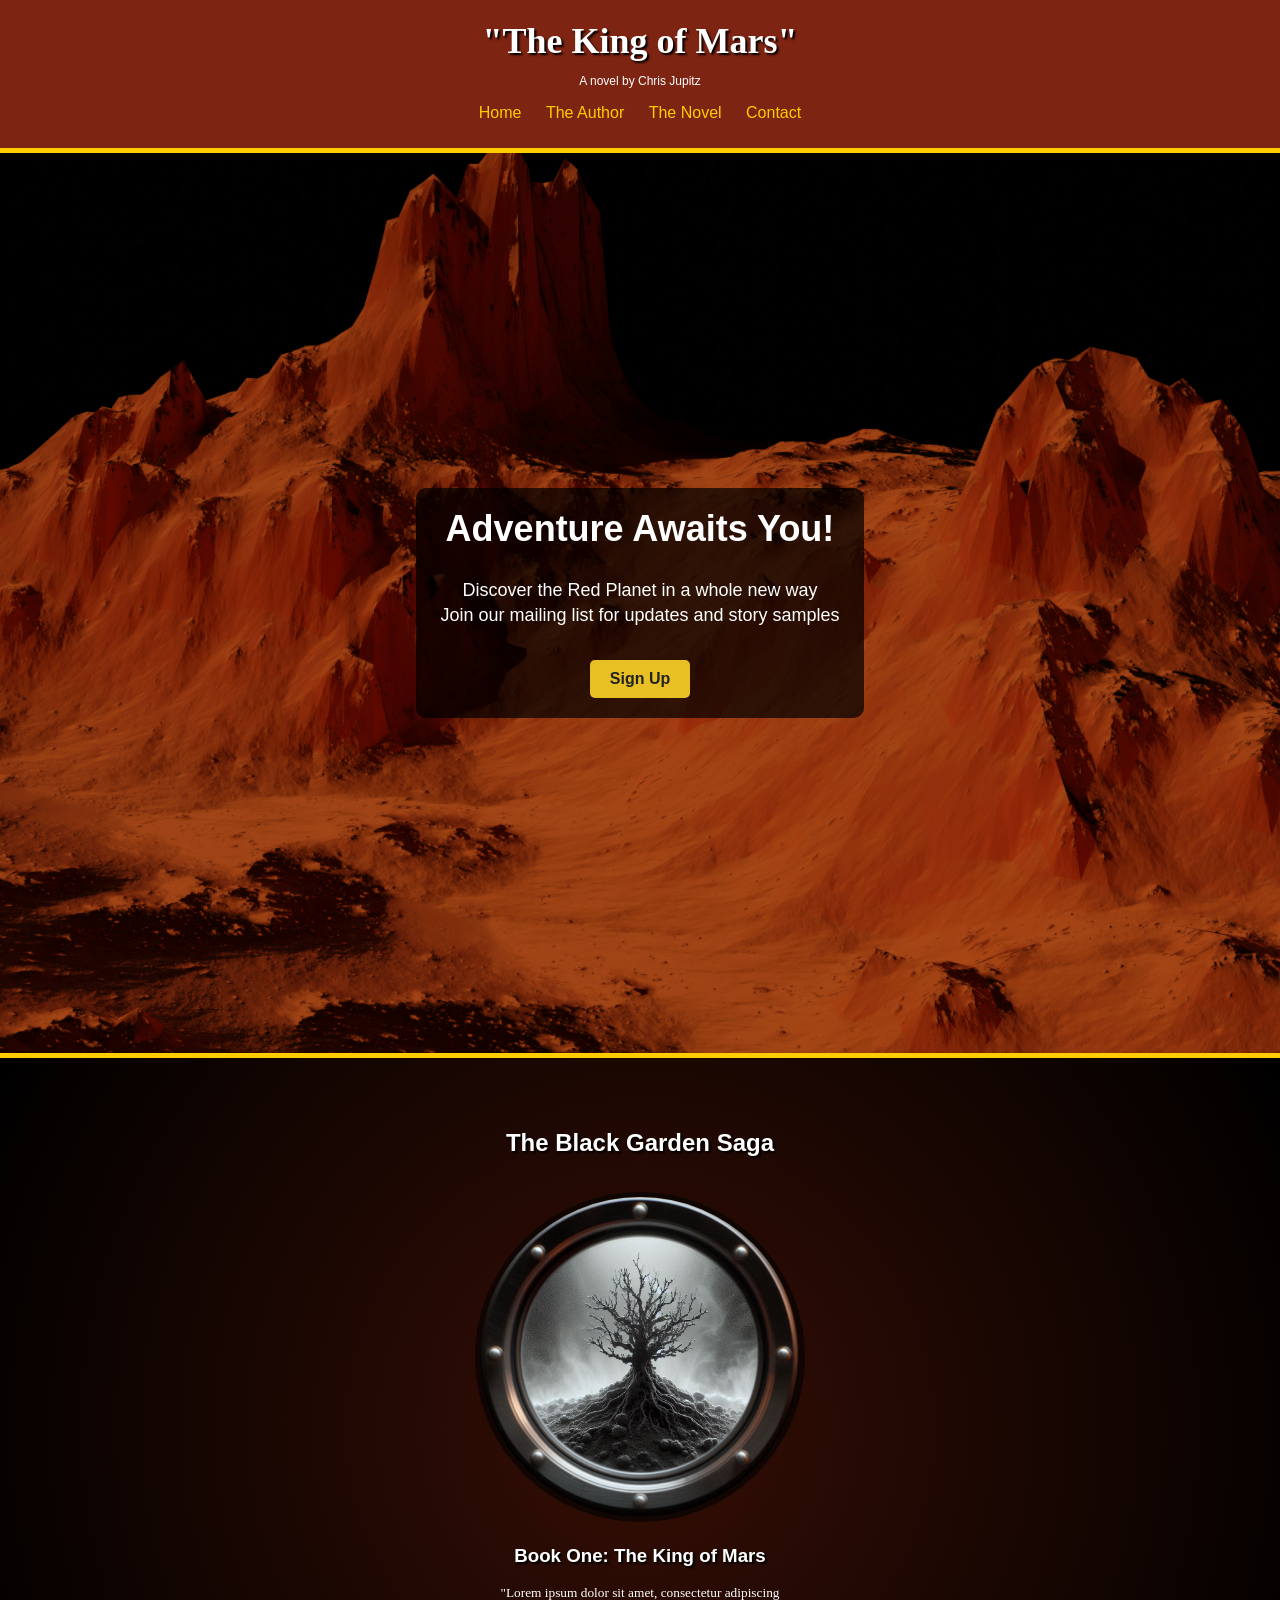
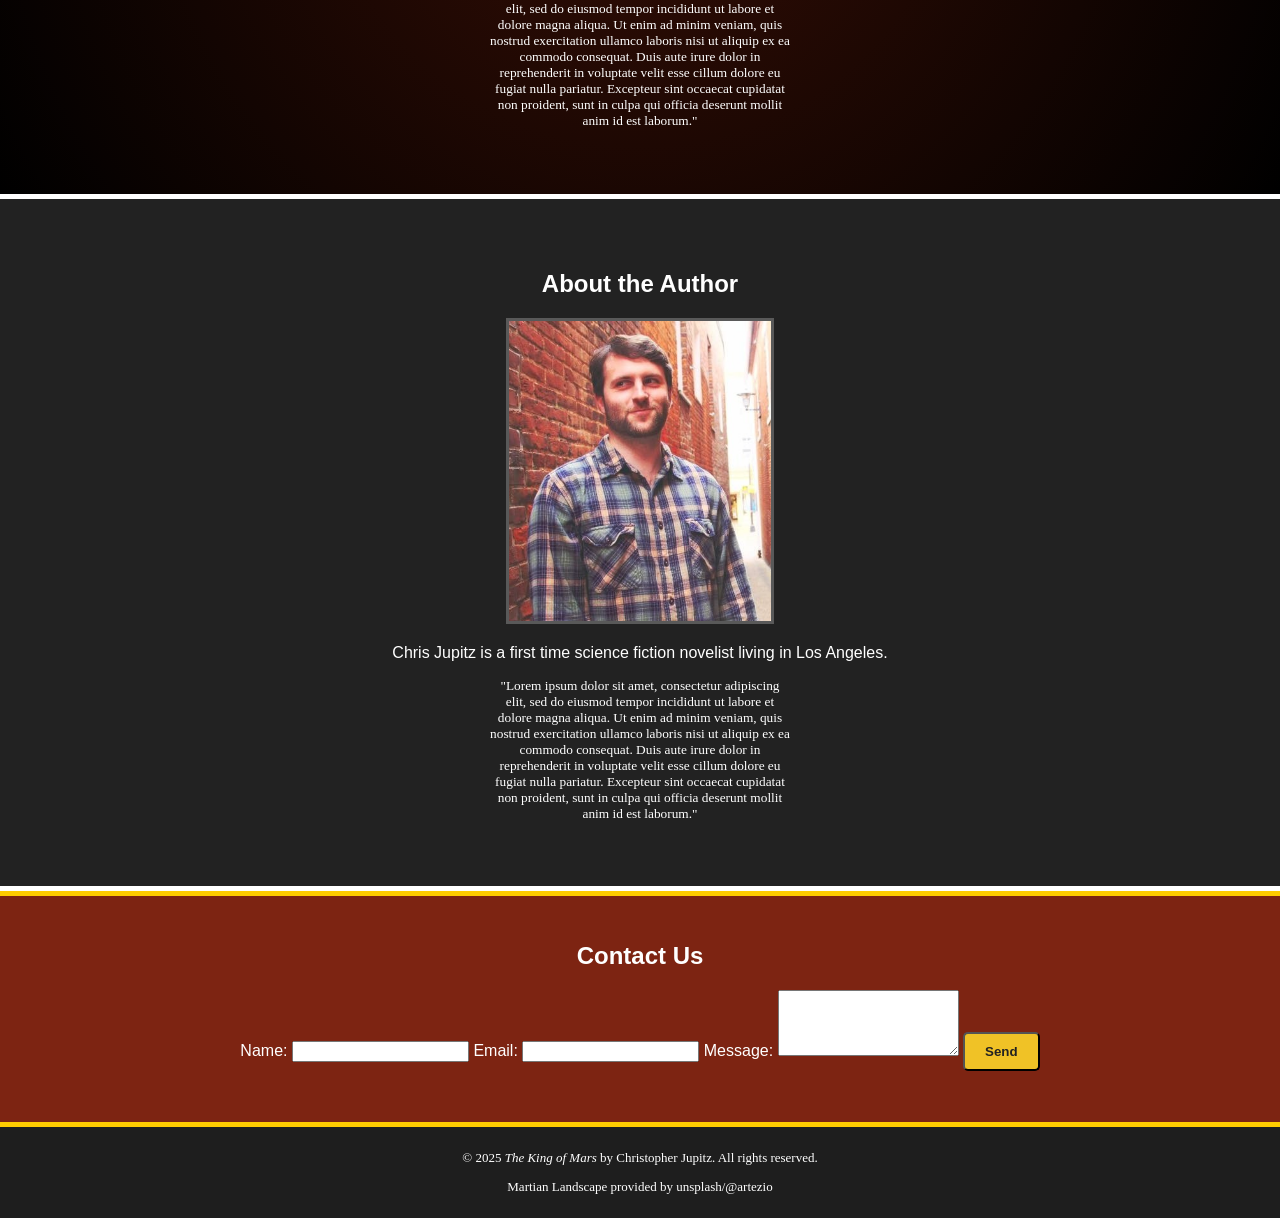
==== index.html @ 3d8299c3 "Rename tkom_index.html to index.html issues with github pages. changing name to see if that helps" ====
<!DOCTYPE html>
<html lang="en">

<head>
    <meta charset="UTF-8">
    <meta name="viewport" content="width=device-width, initial-scale=1.0">
    <meta name="description" content="Discover a new journey from Earth to Mars in this Sci-fi fantasy epic set 35 years in the future.">
    <meta name="keywords" content="Mars, Science, Fiction, Novel, Authors, Book Reviews, Reading">
    <meta name="author" content="Christopher Jupitz">
    <title>The King of Mars - Novel</title>
    <link rel="stylesheet" href="tkom_gpt_styles.css">
</head>

<body>
    <header>
        <nav>
        <div class="logo">
            <h1 class="pop-shadow">"The King of Mars"</h1>
            <p>A novel by Chris Jupitz</p>  
        </div>      
                      
            <ul class="nav-links">
                <li><a href="#home">Home</a></li>
                <li><a href="#about">The Author</a></li>
                <li><a href="#books">The Novel</a></li>
                <li><a href="#contact">Contact</a></li>
            </ul>
            
        </nav>
    </header>
    <main>
        <!-- Hero Section -->
        <section id="home" class="hero">
            
            <!-- REPLACE VIDEO OR USE IMAGE -->
             <img id="hero-photo" src="tkom_assets\marsNight-ezi-TnudzJxjVCI-unsplash.jpg" alt="Image credit: unsplash.com/@artezio">

            <!-- VIDEO BG OPTION -->
            <!-- <video autoplay muted loop id="hero-video" playsinline>
                <source src="tkom_assets\Perseverance-landing-1080p.webm" type="video/webm">
                <source src="path/to/file.mp4" type="video/mp4">
                Your browser does not support the video tag.
            </video> -->
            <!-- Starts the video at 120 seconds -->
            <!-- <script>
                document.addEventListener("DOMContentLoaded", function () {
                    let video = document.getElementById("hero-video");

                    video.addEventListener("loadedmetadata", function () {
                        video.currentTime = 120; // Start at 2:00
                    });

                    video.addEventListener("timeupdate", function () {
                        if (video.currentTime >= video.duration - 1) { // If near end
                            video.currentTime = 120; // Restart from 2:00
                            video.play();
                        }
                    });
                });
            </script> -->

            <div class="hero-content">
                <h2>Adventure Awaits You!</h2>
                <p>Discover the Red Planet in a whole new way</p>
                <p>Join our mailing list for updates and story samples</p>
                <a href="https://docs.google.com/forms/d/e/1FAIpQLSf5rpE9L9I5j4xw2YOdonmKJZrgy5AwQfSh0QWP3DYtcJn8QQ/viewform?usp=header" class="btn" target="_blank">Sign Up</a>
            </div>
        </section>

        <!-- Books Section -->
        <section id="books" class="books">
            <h2 class="pop-shadow">The Black Garden Saga</h2>
            <div class="book-grid">
                <article class="book">
                    <img src="tkom_assets\BGC_1.jpeg" alt="The Symbol of Atah. A crude symbol depictng a half circle above a lambda resting on a shallow arc.">
                    <h3 class="pop-shadow">Book One: The King of Mars</h3>
                    <p class="description">"Lorem ipsum dolor sit amet, consectetur adipiscing elit, sed do eiusmod tempor incididunt ut labore et dolore magna aliqua. Ut enim ad minim veniam, quis nostrud exercitation ullamco laboris nisi ut aliquip ex ea commodo consequat. Duis aute irure dolor in reprehenderit in voluptate velit esse cillum dolore eu fugiat nulla pariatur. Excepteur sint occaecat cupidatat non proident, sunt in culpa qui officia deserunt mollit anim id est laborum."</p>
                </article>
                <!-- <article class="book">
                    <img src="book2.jpg" alt="Book Title 2">
                    <h3>Book Title 2</h3>
                    <p>A short description of Book Title 2.</p>
                </article>
                Add more book cards as needed -->
            </div>
        </section>

        <!-- About Section -->
        <section id="about" class="about">
            <h2>About the Author</h2>
            <img src="tkom_assets\photo_chrisjupitz_alley.png" alt="TBD">
            <p>Chris Jupitz is a first time science fiction novelist living in Los Angeles.</p>
            <p class="description">"Lorem ipsum dolor sit amet, consectetur adipiscing elit, sed do eiusmod tempor incididunt ut labore et dolore magna aliqua. Ut enim ad minim veniam, quis nostrud exercitation ullamco laboris nisi ut aliquip ex ea commodo consequat. Duis aute irure dolor in reprehenderit in voluptate velit esse cillum dolore eu fugiat nulla pariatur. Excepteur sint occaecat cupidatat non proident, sunt in culpa qui officia deserunt mollit anim id est laborum."</p>
        </section>

        <!-- Contact Section -->
        <section id="contact" class="contact">
            <h2>Contact Us</h2>
            <form action="submit-form.php" method="POST">
                <label for="name">Name:</label>
                <input type="text" id="name" name="name" required>

                <label for="email">Email:</label>
                <input type="email" id="email" name="email" required>

                <label for="message">Message:</label>
                <textarea id="message" name="message" rows="4" required></textarea>

                <button type="submit" class="btn">Send</button>
            </form>
        </section>
    </main>

    <footer>
        <p>&copy; 2025 <em>The King of Mars</em> by Christopher Jupitz. All rights reserved.</p>
        <p>Martian Landscape provided by unsplash/@artezio</p>
    </footer>
</body>

</html>
---- tkom_gpt_styles.css ----
/* General Styling */
body {
    font-family: 'Lucida Sans', 'Lucida Sans Regular', 'Lucida Grande', 'Lucida Sans Unicode', Geneva, Verdana, sans-serif;
    margin: 0;
    padding: 0;
    background-color: #7d2412;
    color: #ffffff;
    text-align: center;
}

/* Header Elements */
header {
    background-color: #7d2412;
    padding: 10px;
}

#home {
    border-top: #ffcc00 solid 5px;
    border-bottom: #ffcc00 solid 5px;
}

nav h1 {
    margin: 0;
    padding-top:10px;
    font-family: 'Times New Roman', Times, serif;
    font-size: 36px;
}

nav p {
    font-size: 12px;
}

nav ul {
    list-style-type: none;
    padding: 0;
}

nav ul li {
    display: inline;
    margin: 0 10px;
}

nav ul li a {
    color: #ffcc00;
    text-decoration: none;
}

/* Hero Section */
.hero {
    position: relative;
    width: 100%;
    height: 100vh;
    overflow: hidden;
    display: flex;
    align-items: center;
    justify-content: center;
    text-align: center;
    color: white;
}

#hero-video {
    position: absolute;
    top: 50%;
    left: 50%;
    width: 100%;
    height: 100%;
    object-fit: cover;
    transform: translate(-50%, -50%);
    z-index: -1;
}

#hero-photo {
    position: absolute;
    top: 50%;
    left: 50%;
    width: 100%;
    height: 100%;
    object-fit: fill;
    transform: translate(-50%, -50%);
    z-index: -1;
}

.hero-content {
    position: relative;
    z-index: 1;
    max-width: 800px;
    padding: 20px;
    background: rgba(0, 0, 0, 0.705); /* Optional: Adds a slight dark overlay for readability */
    border-radius: 10px;
}

.hero h2 {
    font-size: 36px;
    margin-top: auto;
}

.hero p {
    font-size: 18px;
    margin: 4px;
}

.btn {
    display: inline-block;
    padding: 10px 20px;
    margin-top: 30px;
    background-color: #fdd329e6;
    color: #222;
    text-decoration: none;
    font-weight: bold;
    border-radius: 5px;
}

/* Books Section */
.description {
    font-family: 'Times New Roman', Times, serif;
    font-size: smaller;
    max-width: 300px;
    margin-left: auto;
    margin-right: auto;

}

#books {
    padding-top: 4%;
    padding-bottom: 4%;
    background: radial-gradient(circle, rgba(30, 7, 1, 0.755)0%, rgba(0,0,0,1)100%)
}

#books img {
    width: 25%;
    height: auto;
    margin-top: 15px;
    border: rgba(6, 4, 4, 0.702) solid 5px;
    border-radius: 50%;
}

.pop-shadow {
    text-shadow: 2px 2px 2px rgb(0, 0, 0);
}

/* About the author section */
#about {
    background-color: #222;
    border-top: #ffffff solid 5px;
    border-bottom: #ffffff solid 5px;
    padding-top: 4%;
    padding-bottom: 4%;
}

#about img {
    max-height: 300px;
    width: auto;
    margin-top: auto;
    border: #ffffff3f solid 3px;
}

#contact {
    border-top: #ffcc00 5px solid;
    padding-top: 2%;
    padding-bottom: 4%;
}


/* Footer Section */
footer {
    background-color: #1e1e1e;
    border-top: #ffcc00 5px solid;
    padding: 10px;
}

footer a {
    color: #ffcc00;
    text-decoration: none;
   
}

footer p {
    font-family: 'Times New Roman', Times, serif;
    font-size: small;
}
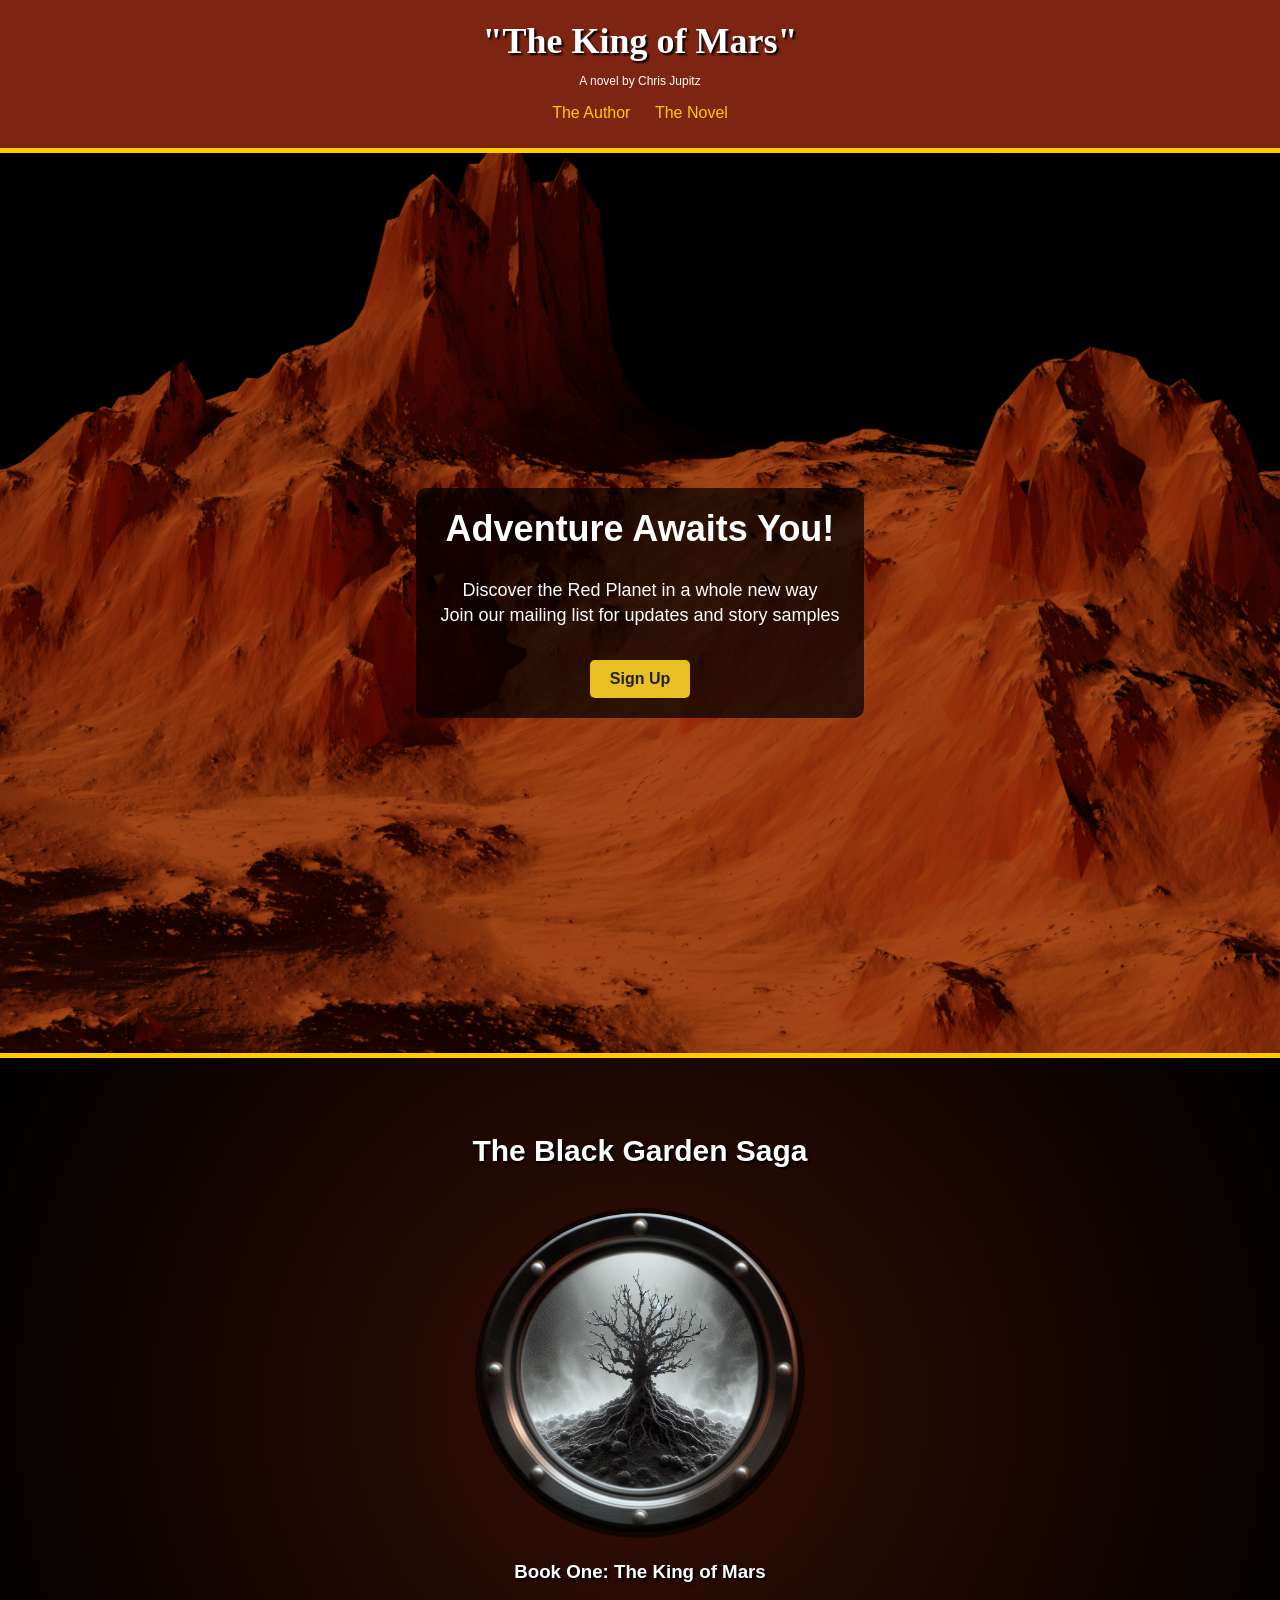
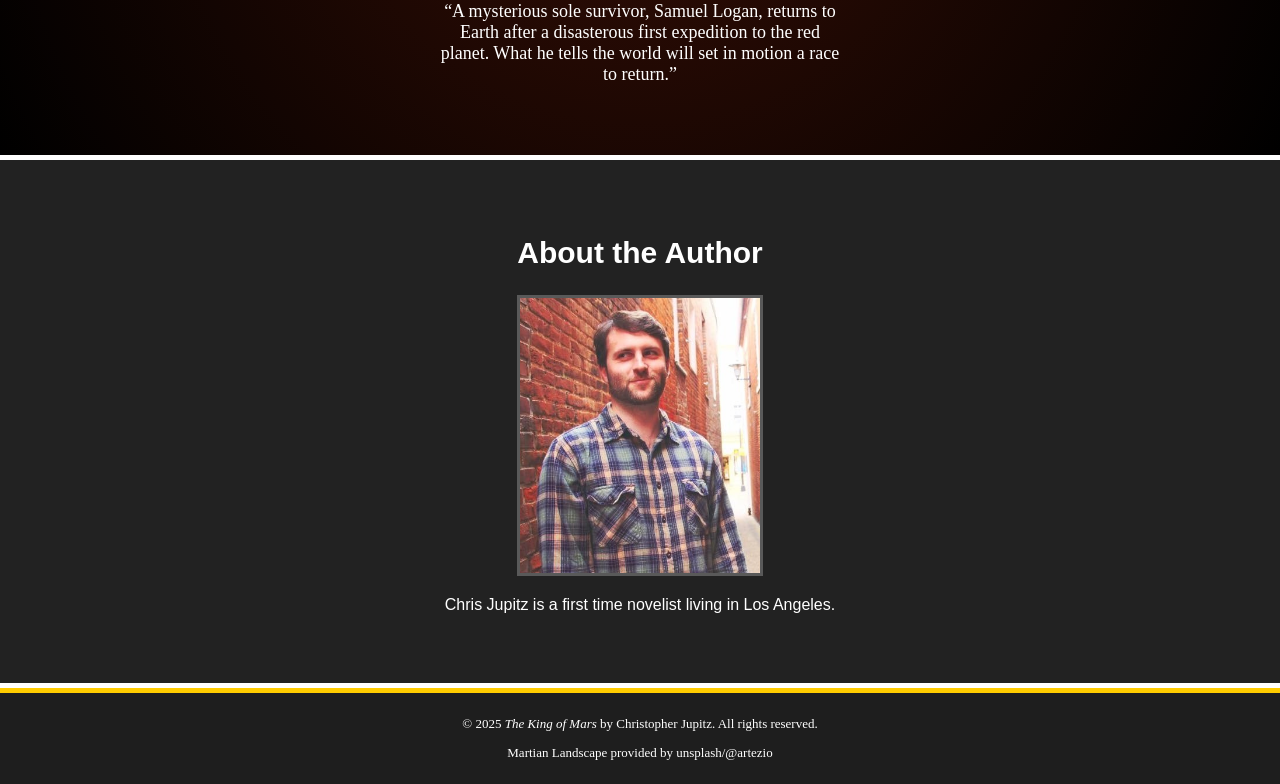
==== commit 820509d1: "Merge branch 'main' of https://github.com/kingjupz/website_thekingofmars" ====
--- a/index.html
+++ b/index.html
@@ -20,10 +20,10 @@
         </div>      
                       
             <ul class="nav-links">
-                <li><a href="#home">Home</a></li>
+                <!-- <li><a href="#home">Home</a></li> -->
                 <li><a href="#about">The Author</a></li>
                 <li><a href="#books">The Novel</a></li>
-                <li><a href="#contact">Contact</a></li>
+                <!-- <li><a href="#contact">Contact</a></li> -->
             </ul>
             
         </nav>
@@ -31,33 +31,7 @@
     <main>
         <!-- Hero Section -->
         <section id="home" class="hero">
-            
-            <!-- REPLACE VIDEO OR USE IMAGE -->
              <img id="hero-photo" src="tkom_assets\marsNight-ezi-TnudzJxjVCI-unsplash.jpg" alt="Image credit: unsplash.com/@artezio">
-
-            <!-- VIDEO BG OPTION -->
-            <!-- <video autoplay muted loop id="hero-video" playsinline>
-                <source src="tkom_assets\Perseverance-landing-1080p.webm" type="video/webm">
-                <source src="path/to/file.mp4" type="video/mp4">
-                Your browser does not support the video tag.
-            </video> -->
-            <!-- Starts the video at 120 seconds -->
-            <!-- <script>
-                document.addEventListener("DOMContentLoaded", function () {
-                    let video = document.getElementById("hero-video");
-
-                    video.addEventListener("loadedmetadata", function () {
-                        video.currentTime = 120; // Start at 2:00
-                    });
-
-                    video.addEventListener("timeupdate", function () {
-                        if (video.currentTime >= video.duration - 1) { // If near end
-                            video.currentTime = 120; // Restart from 2:00
-                            video.play();
-                        }
-                    });
-                });
-            </script> -->
 
             <div class="hero-content">
                 <h2>Adventure Awaits You!</h2>
@@ -65,6 +39,7 @@
                 <p>Join our mailing list for updates and story samples</p>
                 <a href="https://docs.google.com/forms/d/e/1FAIpQLSf5rpE9L9I5j4xw2YOdonmKJZrgy5AwQfSh0QWP3DYtcJn8QQ/viewform?usp=header" class="btn" target="_blank">Sign Up</a>
             </div>
+
         </section>
 
         <!-- Books Section -->
@@ -74,7 +49,8 @@
                 <article class="book">
                     <img src="tkom_assets\BGC_1.jpeg" alt="The Symbol of Atah. A crude symbol depictng a half circle above a lambda resting on a shallow arc.">
                     <h3 class="pop-shadow">Book One: The King of Mars</h3>
-                    <p class="description">"Lorem ipsum dolor sit amet, consectetur adipiscing elit, sed do eiusmod tempor incididunt ut labore et dolore magna aliqua. Ut enim ad minim veniam, quis nostrud exercitation ullamco laboris nisi ut aliquip ex ea commodo consequat. Duis aute irure dolor in reprehenderit in voluptate velit esse cillum dolore eu fugiat nulla pariatur. Excepteur sint occaecat cupidatat non proident, sunt in culpa qui officia deserunt mollit anim id est laborum."</p>
+                    <p class="description">“A mysterious sole survivor, Samuel Logan, returns to Earth after a disasterous first expedition to the red planet. What he tells the world will set in motion a race to return.”</p>
+                    <!-- <p class="description"></p> -->
                 </article>
                 <!-- <article class="book">
                     <img src="book2.jpg" alt="Book Title 2">
@@ -89,12 +65,12 @@
         <section id="about" class="about">
             <h2>About the Author</h2>
             <img src="tkom_assets\photo_chrisjupitz_alley.png" alt="TBD">
-            <p>Chris Jupitz is a first time science fiction novelist living in Los Angeles.</p>
-            <p class="description">"Lorem ipsum dolor sit amet, consectetur adipiscing elit, sed do eiusmod tempor incididunt ut labore et dolore magna aliqua. Ut enim ad minim veniam, quis nostrud exercitation ullamco laboris nisi ut aliquip ex ea commodo consequat. Duis aute irure dolor in reprehenderit in voluptate velit esse cillum dolore eu fugiat nulla pariatur. Excepteur sint occaecat cupidatat non proident, sunt in culpa qui officia deserunt mollit anim id est laborum."</p>
+            <p>Chris Jupitz is a first time novelist living in Los Angeles.</p>
+            <p class="description"></p>
         </section>
 
         <!-- Contact Section -->
-        <section id="contact" class="contact">
+        <!-- <section id="contact" class="contact">
             <h2>Contact Us</h2>
             <form action="submit-form.php" method="POST">
                 <label for="name">Name:</label>
@@ -108,7 +84,7 @@
 
                 <button type="submit" class="btn">Send</button>
             </form>
-        </section>
+        </section> -->
     </main>
 
     <footer>
--- a/tkom_gpt_styles.css
+++ b/tkom_gpt_styles.css
@@ -6,6 +6,10 @@
     background-color: #7d2412;
     color: #ffffff;
     text-align: center;
+}
+
+h2 {
+    font-size: 30px;
 }
 
 /* Header Elements */
@@ -112,9 +116,9 @@
 
 /* Books Section */
 .description {
-    font-family: 'Times New Roman', Times, serif;
-    font-size: smaller;
-    max-width: 300px;
+    font-family: Cambria, Cochin, Georgia, Times, 'Times New Roman', serif;
+    font-size: large;
+    max-width: 400px;
     margin-left: auto;
     margin-right: auto;
 
@@ -148,7 +152,7 @@
 }
 
 #about img {
-    max-height: 300px;
+    max-height: 275px;
     width: auto;
     margin-top: auto;
     border: #ffffff3f solid 3px;
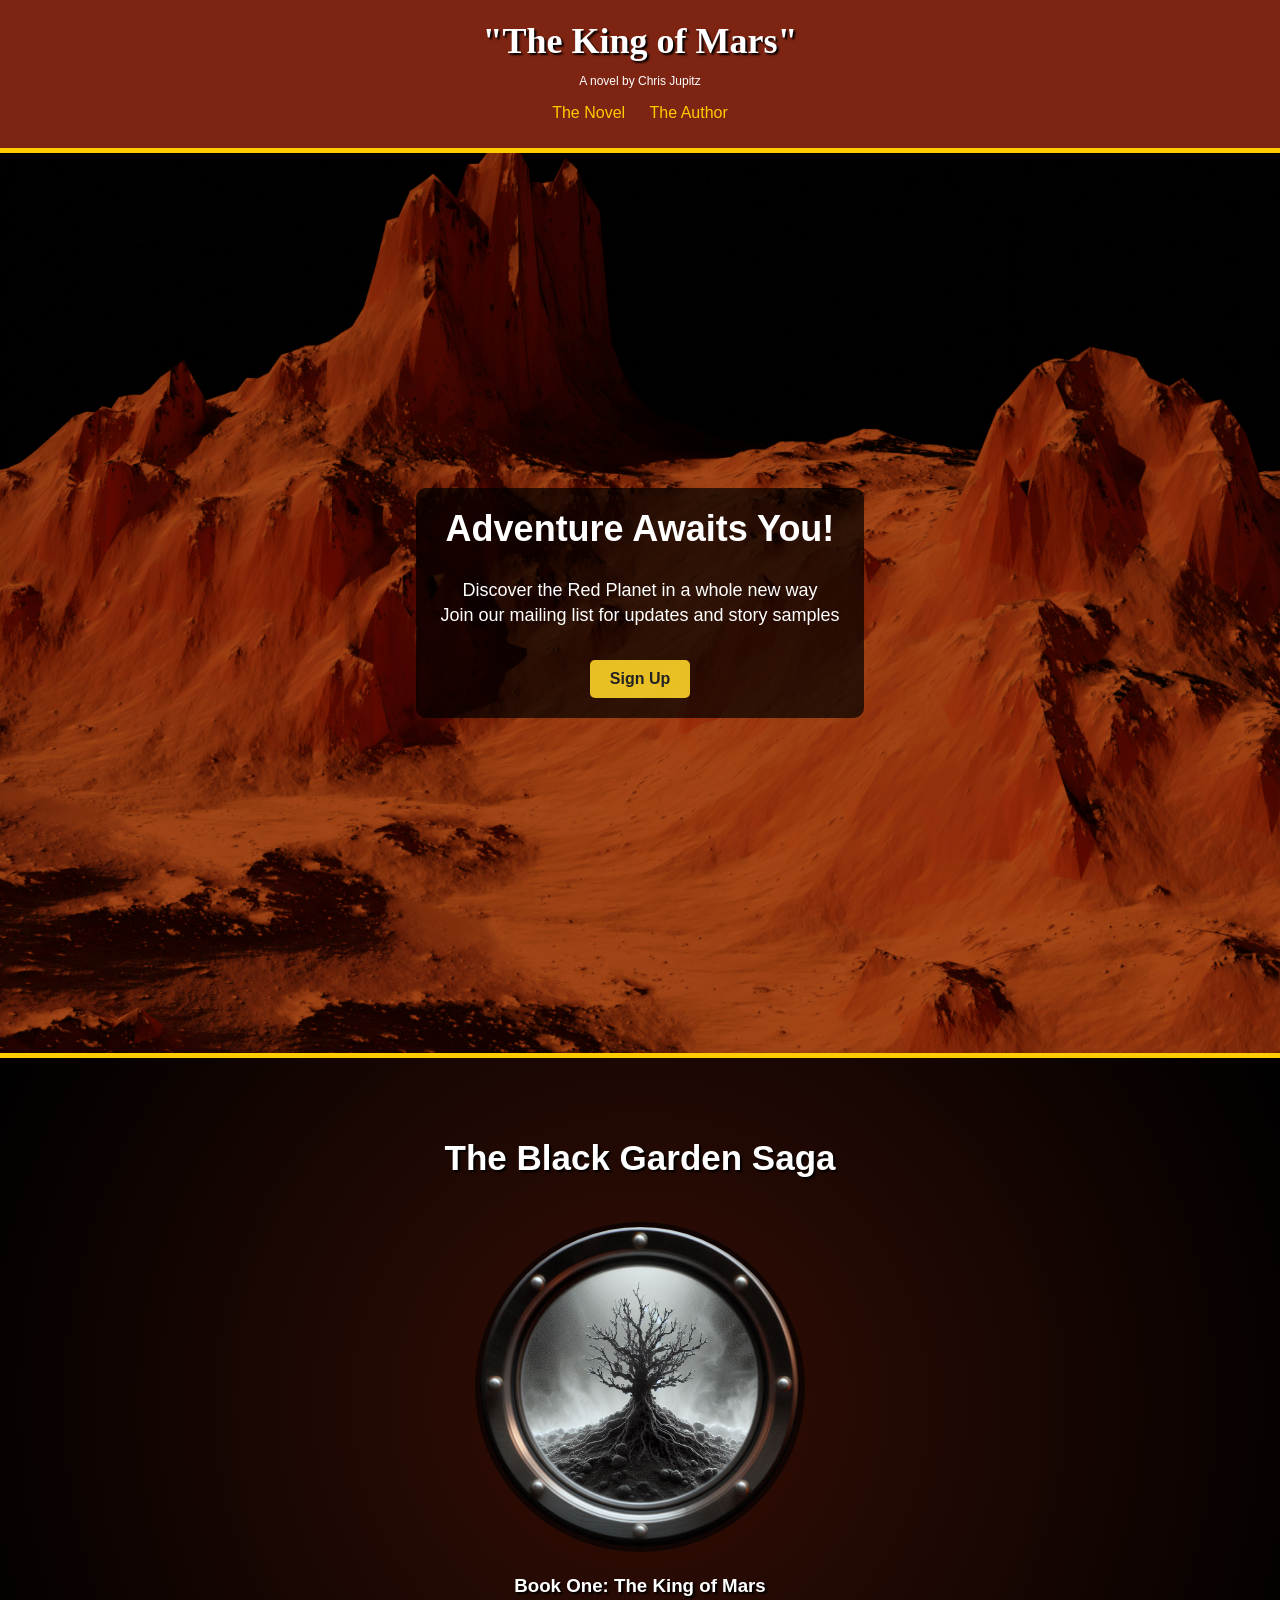
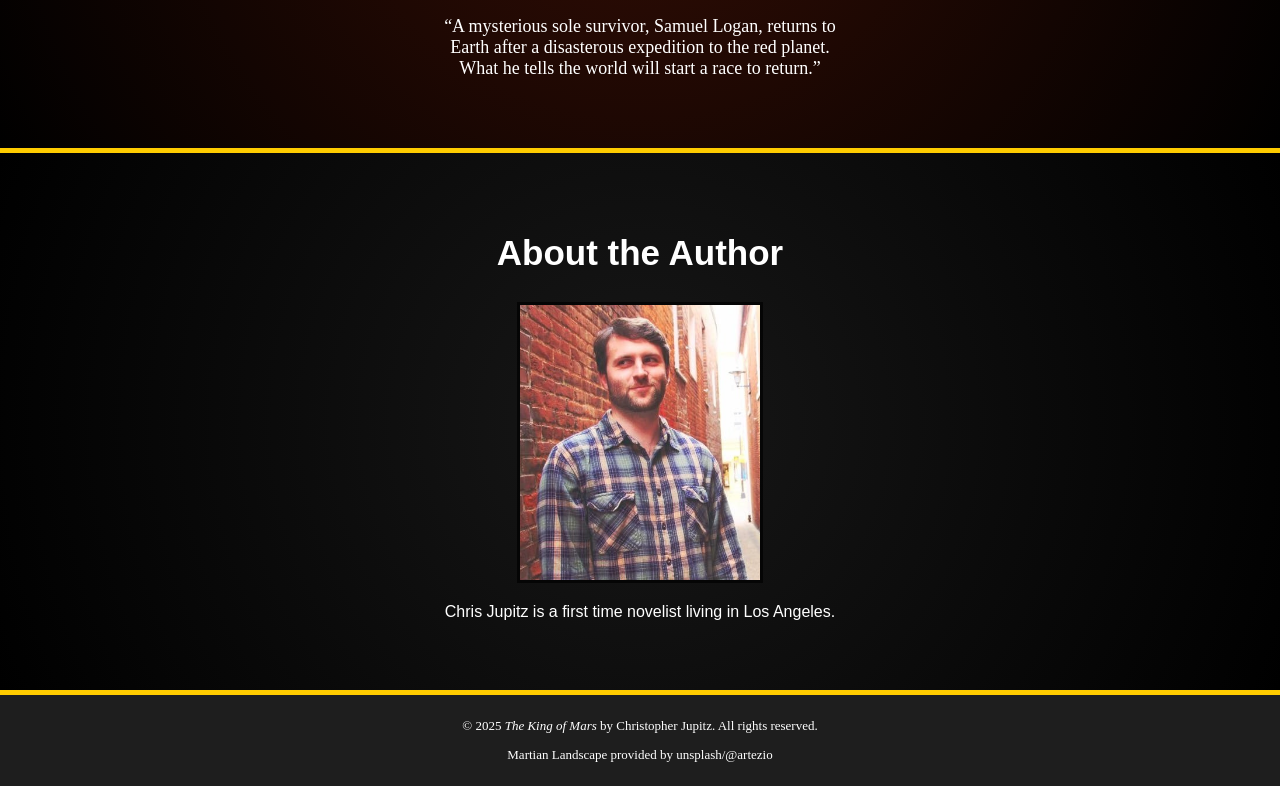
==== commit b668bf42: "Design update" ====
--- a/index.html
+++ b/index.html
@@ -21,8 +21,8 @@
                       
             <ul class="nav-links">
                 <!-- <li><a href="#home">Home</a></li> -->
+                <li><a href="#books">The Novel</a></li>
                 <li><a href="#about">The Author</a></li>
-                <li><a href="#books">The Novel</a></li>
                 <!-- <li><a href="#contact">Contact</a></li> -->
             </ul>
             
@@ -49,7 +49,7 @@
                 <article class="book">
                     <img src="tkom_assets\BGC_1.jpeg" alt="The Symbol of Atah. A crude symbol depictng a half circle above a lambda resting on a shallow arc.">
                     <h3 class="pop-shadow">Book One: The King of Mars</h3>
-                    <p class="description">“A mysterious sole survivor, Samuel Logan, returns to Earth after a disasterous first expedition to the red planet. What he tells the world will set in motion a race to return.”</p>
+                    <p class="description">“A mysterious sole survivor, Samuel Logan, returns to Earth after a disasterous expedition to the red planet. What he tells the world will start a race to return.”</p>
                     <!-- <p class="description"></p> -->
                 </article>
                 <!-- <article class="book">
--- a/tkom_gpt_styles.css
+++ b/tkom_gpt_styles.css
@@ -9,7 +9,7 @@
 }
 
 h2 {
-    font-size: 30px;
+    font-size: 35px;
 }
 
 /* Header Elements */
@@ -144,9 +144,9 @@
 
 /* About the author section */
 #about {
-    background-color: #222;
-    border-top: #ffffff solid 5px;
-    border-bottom: #ffffff solid 5px;
+    background: radial-gradient(circle, rgba(26, 26, 26, 0.896)0%, rgb(0, 0, 0)100%);
+    background-color: black;
+    border-top: #ffcc00 solid 5px;
     padding-top: 4%;
     padding-bottom: 4%;
 }
@@ -155,7 +155,7 @@
     max-height: 275px;
     width: auto;
     margin-top: auto;
-    border: #ffffff3f solid 3px;
+    border: rgba(0, 0, 0, 0.706) solid 3px;
 }
 
 #contact {
